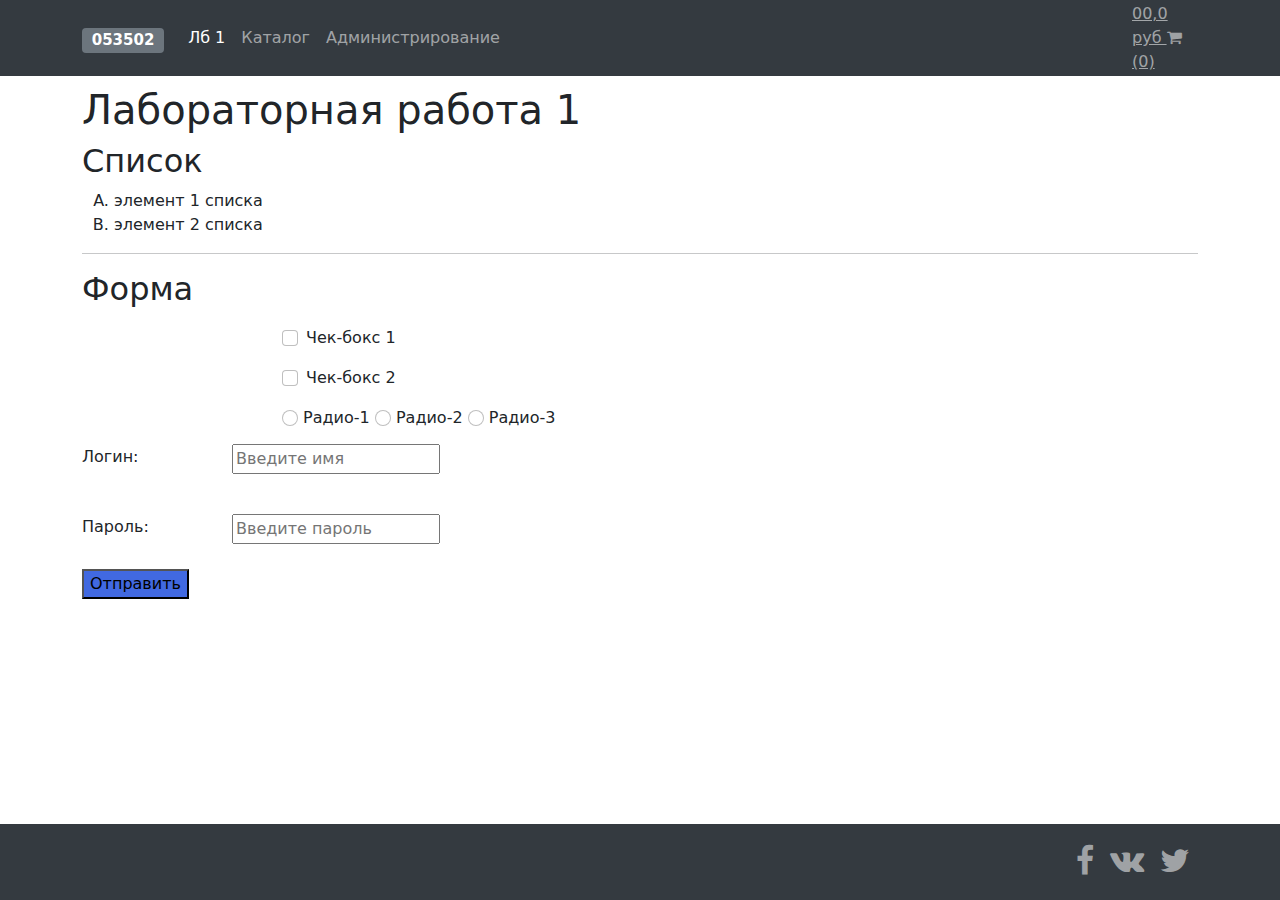
==== WEB_053502_KHARLAP/wwwroot/htmlpage.html @ 998faafc "add lab3" ====
﻿<!DOCTYPE html>
<html>
<head>
    <meta charset="utf-8" />
    <title>Lab1</title>      <!--Заголовок-->
    <link href="lib/bootstrap/dist/css/bootstrap.css" rel="stylesheet" />
    <link rel="stylesheet" type="text/css" href="http://maxcdn.bootstrapcdn.com/font-awesome/4.2.0/css/font-awesome.min.css">
    <link href="css/site.css" rel="stylesheet" />
    <script src="https://code.jquery.com/jquery-3.3.1.slim.min.js" integrity="sha384-q8i/X+965DzO0rT7abK41JStQIAqVgRVzpbzo5smXKp4YfRvH+8abtTE1Pi6jizo" crossorigin="anonymous"></script>
    <script src="https://stackpath.bootstrapcdn.com/bootstrap/4.3.1/js/bootstrap.min.js" integrity="sha384-JjSmVgyd0p3pXB1rRibZUAYoIIy6OrQ6VrjIEaFf/nJGzIxFDsf4x0xIM+B07jRM" crossorigin="anonymous"></script>
</head>
<body>
    <div class="wrapper">
        <header class="header">
            <div class="container">
                <!-- Панель навигации -->
                <nav class="navbar navbar-expand-md navbar-dark">
                    <!-- меню сайта -->
                    <a class="navbar-brand" href="#"><span class="badge bg-secondary">053502</span></a>
                    <div class="navbar-nav">
                        <a class="nav-item nav-link active" href="#">Лб 1</a>
                        <a class="nav-item nav-link" href="#">Каталог</a>
                        <a class="nav-item nav-link" href="#">Администрирование</a>
                    </div><!--конец меню сайта-->
                    <!--информация пользователя-->
                    <div class="navbar-nav1">
                        <a href="#" class="navbar-text">
                            00,0 руб <i class="fa fa-shopping-cart"></i> (0)
                        </a>
                    </div>
                    <div class="menu">
                        <!--выпадающий список-->
                        <div class="dropdown ml-4 nav-color ">
                            <div class="dropdown-toggle" id="dropdownMenuButton"
                                 data-toggle="dropdown" aria-haspopup="true"
                                 aria-expanded="false">
                                <img src="images/avatar.jpg" width="30"
                                     alt="User" class="rounded" />
                            </div>
                            <div class="dropdown-menu"
                                 aria-labelledby="dropdownMenuButton">
                                <div class="dropdown-item-text">
                                    <img src="images/avatar.jpg" width="50"
                                         alt="User" class="rounded" />
                                    nik122002@outlook.com
                                </div>
                                <div class="dropdown-divider"></div>
                                <a class="dropdown-item" href="#">Мои товары</a>
                                <a class="dropdown-item" href="#">Log off</a>
                            </div>
                        </div>
                    </div> <!--выпадающий список-конец-->
                </nav>
            </div> <!--панель навигации/информация пользвателя-конец-->
        </header>
        <!--содержимое страницы-->
        <form action="" class="main1" method="get">
            <main class="container">
                <h1>Лабораторная работа 1</h1>
                <h2>Список</h2> <!--список-->
                <ol type="A">
                    <li>элемент 1 списка</li>
                    <li>элемент 2 списка</li>
                </ol>
                <hr />
                <h2>Форма</h2>
                <div class="form-check">
                    <!--чек-боксы-->
                    <input class="form-check-input" type="checkbox" name="Check1">
                    <label class="form-check-label" for="Check1">
                        Чек-бокс 1
                    </label>
                    <p></p>
                </div>
                <div class="form-check">
                    <input class="form-check-input" type="checkbox" name="Check2">
                    <label class="form-check-label" for="Check2">
                        Чек-бокс 2
                    </label>
                    <p></p>
                </div>
                <div class="form-check2">
                    <!--радио-баттоны-->
                    <input class="form-check-input" type="radio" name="Radio">
                    <label class="form-check-label" for="Radio1">
                        Радио-1

                    </label>
                    <input class="form-check-input" type="radio" name="Radio">
                    <label class="form-check-label" for="Radio2">
                        Радио-2

                    </label>
                    <input class="form-check-input" type="radio" name="Radio">
                    <label class="form-check-label" for="Radios3">
                        Радио-3

                    </label>
                </div>
                <!--логин-пароль-->
                <label for="login" class="log">Логин: </label>
                <div class="logpas">
                    <input type="text" name="name" placeholder="Введите имя">
                    <p></p>
                </div>
                <label for="password" class="log">Пароль:</label>
                <div class="logpas">
                    <input type="password" name="password" placeholder="Введите пароль">
                </div>
                <div class="send">
                    <p>
                        <input type="submit" class="but" value="Отправить">
                    </p>
                </div>
            </main>
        </form> <!--конец содержимого страницы-->
        <footer class="footer">
            <!--футер-->
            <div class="container">
                <div class="navbar navbar-dark navbar-expand-md ">
                    <div class="navbar-nav ms-auto ">
                        <a class="nav-item nav-link" href="http://www.facebook.com">
                            <i class="fa fa-facebook fa-2x "></i>
                        </a>
                        <a class="nav-item nav-link" href="http://www.vk.com">
                            <i class="fa fa-vk fa-2x "></i>
                        </a>
                        <a class="nav-item nav-link" href="http://www.twitter.com">
                            <i class="fa fa-twitter fa-2x "></i>
                        </a>
                    </div>
                </div>
            </div>
        </footer> <!--конец футера-->
        <script src="lib/jquery/dist/jquery.js"></script>
        <script src="lib/bootstrap/dist/js/bootstrap.bundle.js"></script>
    </div>
</body>
</html>
---- WEB_053502_KHARLAP/wwwroot/css/site.css ----
header, footer {
    background-color: #343a40;
}

.nav-color {
    color: rgba(255, 255, 255, 0.5)
}

/*���-�����*/
.form-check {
    position: relative;
    left: 200px;
    top: 10px;
}
/*�����-�������*/
.form-check2 {
    position: relative;
    left: 200px;
    top: 10px;
}
/*�����-������*/
.log {
    position: relative;
    top: 25px;
}
/*���� ��� �� �����*/
.logpas {
    position: relative;
    left: 150px;
}
/*������ ��������*/
.send {
    position: relative;
    top: 25px;
}
/*���� ������*/
.but {
    background-color: royalblue;
}
/*��������� ����� � ���� ��������*/
html, body {
    height: 100%;
    overflow: hidden;
}

.wrapper {
    min-height: 100%;
    display: flex;
    flex-direction: column;
}

.main1 {
    padding: 10px;
    flex: 1 1 auto;
}
/*������� �����*/
/*������ ������*/
.footer {
    padding: 5px;
}
/*������� ���������� ������ � ������� �����*/
.menu {
    position: relative;
    left: 800px;
}

.navbar-nav1 {
    position: absolute;
    left: 1050px;
}
/*�����*/

.header {
    padding: 10px;
}
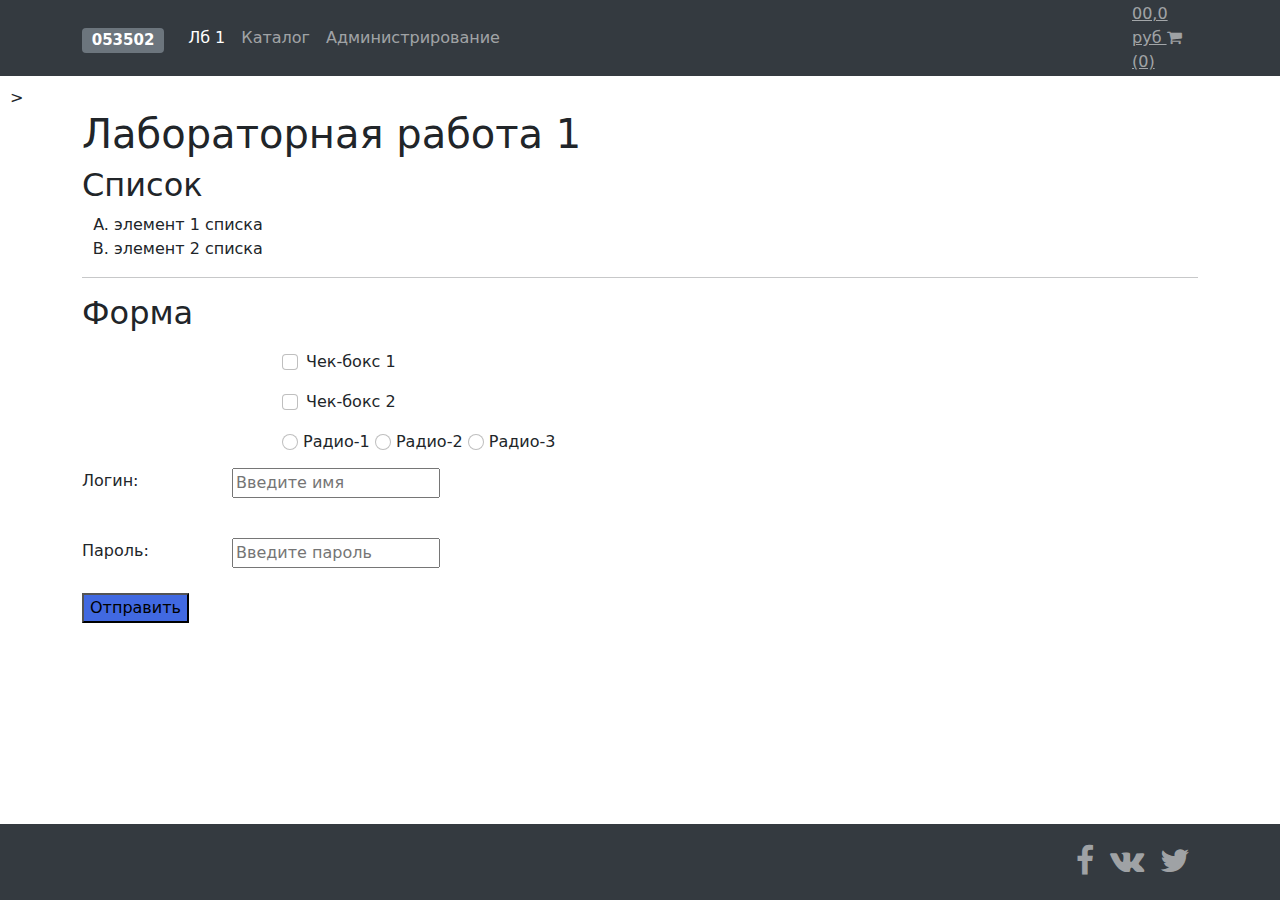
==== commit 4b7c543d: "add 4lab" ====
--- a/WEB_053502_KHARLAP/wwwroot/htmlpage.html
+++ b/WEB_053502_KHARLAP/wwwroot/htmlpage.html
@@ -54,7 +54,7 @@
             </div> <!--панель навигации/информация пользвателя-конец-->
         </header>
         <!--содержимое страницы-->
-        <form action="" class="main1" method="get">
+        <form action="" class="main1" method="get" enctype="multipart/form-data">>
             <main class="container">
                 <h1>Лабораторная работа 1</h1>
                 <h2>Список</h2> <!--список-->
